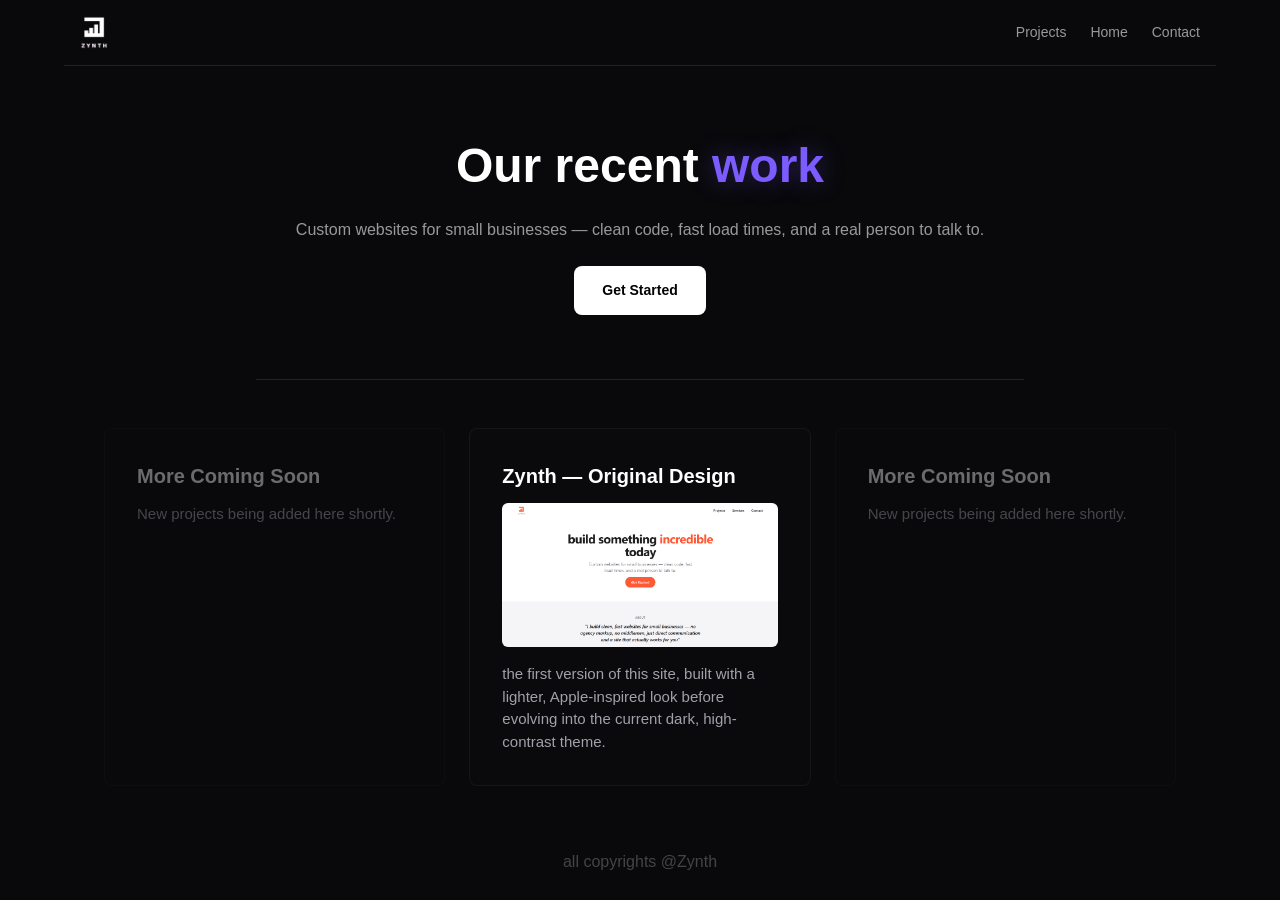
==== myfirstcss/project.html @ bb1912ef "Add files via upload" ====
<!doctype html>
<html lang="en">
  <head>
    <meta charset="UTF-8" />
    <meta name="viewport" content="width=device-width, initial-scale=1.0" />
    <meta
      name="description"
      content="Explore sample Webforge website outcomes for service, trade, health, and consulting businesses."
    />
    <title>Zynth</title>
    <link rel="icon" href="zynth-logo-white.png" type="image/svg+xml" />
    <link rel="manifest" href="site.webmanifest" />
<link rel="stylesheet" href="style.css">
<link rel="stylesheet" href="js.js">
  </head>
  <body>
        <div class="top">
    <img src="zynth-logo-white.png" alt="zynth">
    <nav>  
  <a href="project.html">Projects</a>
  <a href="index.html">Home</a>
  <a href="getstarted.html">Contact</a>
  </nav>
  </div>

     <div class="hero">
    <h1>Our recent  <span class="accent">work</span> </h1>
    <p>Custom websites for small businesses — clean code, 
fast load times, and a real person to talk to.</p>
<a href="getstarted.html" class="btn">Get Started</a>
   </div>
<div class="fade-in">
<div class="cards">
    <div class=" card1 card1--muted">
    <h3>More Coming Soon</h3>
    <p>New projects being added here shortly.</p>
    </div>

  <div class="card1">
  <h3>Zynth — Original Design</h3>
  <img src="project.png" alt="project">
      <p>the first version of this site, built with a lighter, Apple-inspired look before evolving into the current dark, high-contrast theme.</p>
      </div>
        <div class=" card1 card1--muted">
    <h3>More Coming Soon</h3>
    <p>New projects being added here shortly.</p>
</div>
</div>
<footer class="footer">
    <p> all copyrights @Zynth</p>
   </footer>
   <script>
    const faders = document.querySelectorAll('.fade-in')
    const observer = new IntersectionObserver((entries) => {
      entries.forEach(entry => {
        if(entry.isIntersecting) {
          entry.target.classList.add('visible');

        }
      })
        
      }, { threshold:0.15});
      faders.forEach(el => observer.observe(el))
        
   </script>
  </body>
</html>
---- myfirstcss/style.css ----
body {
  margin: 0;
  background-color: #09090b;
  color: #FFFFFF;
  font-family: Arial, sans-serif;
  line-height: 1.5;
}


.top {
  display: flex;
  justify-content: space-between;
  align-items: center;
  max-width: 1120px;
  margin: 0 auto;
  padding: 16px;
  border-bottom: 1px solid #222;
}

.top img {
  width: 28px;
}

.top nav {
  display: flex;
  gap: 24px;
}

.top a {
  color: #999999;
  text-decoration: none;
  font-size: 14px;
  transition: color 0.2s ease;
}
.top a.active{
  color: #FFFFFF;
}
.top a:hover {
  color: #FFFFFF;
}


.hero {
  text-align: center;
  max-width: 720px;
  margin: 0 auto;
  padding: 64px 24px;
  border-bottom: 1px solid #222;
}

.hero h1 {
  font-size: 48px;
  font-weight: 700;
  margin: 0 0 16px 0;
}

.accent {
  color: #7C5CFF;
  text-shadow: 0 0 24px rgba(124, 92, 255, 0.35);
}

.hero p {
  color: #999999;
  font-size: 16px;
  margin: 0 0 24px 0;
}


.btn {
    display: inline-block;
    font-size: 14px;
    font-weight: 600;
    color: #030303;
    background-color: #FFFFFF;
    border: none;
    border-radius: 8px;
    padding: 14px 28px;
    cursor: pointer;
 box-sizing: border-box;
    transition: background-color 0.2s ease, transform 0.2s ease;
    text-decoration: none;
}

.btn:hover {
  background-color: #7C5CFF;
  color: #FFFFFF;
  transform: translateY(-2px);
}

.btn:active {
  transform: scale(0.96);
}


.about {
  text-align: center;
  padding: 64px 24px;
  background-color: #121214;
  border-bottom: 1px solid #222;
}

.about h2 {
  font-size: 12px;
  text-transform: uppercase;
  color: #999999;
  margin: 0 0 16px 0;
}

.about p {
  max-width: 560px;
  margin: 0 auto;
  font-size: 18px;
  color: #FFFFFF;
}


.pricing {
  max-width: 1120px;
  margin: 0 auto;
  padding: 64px 24px;
  text-align: center;
}

.pricing h2 {
  font-size: 32px;
  font-weight: 700;
  margin: 0 0 48px 0;
}

.card-group {
  display: grid;
  grid-template-columns: repeat(auto-fit, minmax(280px, 1fr));
  gap: 16px;
}

.card {
  display: flex;
  flex-direction: column;
  align-items: flex-start;
  text-align: left;
  padding: 24px;
  background-color: #0A0A0A;
  border: 1px solid #222;
  border-radius: 12px;
  transition: transform 0.2s ease, border-color 0.2s ease;
}

.card:hover {
transform: translateY(-8px) scale(1.02);
  border-color: #7C5CFF;
  background-color: #0D0D0D;
  box-shadow: 0 0 0 1px rgba(124, 92, 255, 0.3), 0 20px 40px rgba(0, 0, 0, 0.4);
}

.card--featured {
  background-color: #0D0D0D;
  border-color: #7C5CFF;
}

.card h3 {
  font-size: 12px;
  text-transform: uppercase;
  color: #999999;
  margin: 0 0 8px 0;
}

.card-price {
  font-size: 36px;
  font-weight: 700;
  margin: 0 0 16px 0;
}
.card .card-price { /* NEW — just added to win the specificity fight */
  font-size: 36px;
  font-weight: 700;
}

.card-desc {
  font-size: 14px;
  color: #999999;
  margin: 0 0 24px 0;
}

.badge {
  display: inline-block;
  font-size: 11px;
  font-weight: 700;
  color: #7C5CFF;
  background-color: rgba(124, 92, 255, 0.15);
  border-radius: 100px;
  padding: 4px 10px;
  margin-bottom: 16px;
}

.card .btn {
  width: 100%;
  text-align: center;
  margin-top: auto;
}
@media (max-width: 640px) {
  .hero h1 {
    font-size: 32px;
  }
}
.footer{
  color: #444;
  display: flex;
  flex-direction: column;
  align-items: center;

}
.fade-in{
  opacity: 0;
  transform: translateY(24px);
  transition: opacity 0.6s ease-out, transform 0.6s ease-out ;

}
.fade-in.visible{
opacity: 1;
transform: translateY(0);
}
/* project */
.cards{
  display: flex;
  flex-wrap: wrap;          
  gap: 24px;                 
  max-width: 1120px;         
  margin: 48px auto;         
  padding: 0 24px;
  box-sizing: border-box;
}

.card1{
  flex: 1 1 calc(33.333% - 16px); 
  display: flex;
  flex-direction: column;
  align-items: flex-start;
  text-align: left;
  padding: 32px;
  box-sizing: border-box;
  
  background-color: #0A0A0C; 
  border-radius: 8px;
  border: 1px solid rgba(255, 255, 255, 0.05); 
  
  transition: transform 0.2s ease, border-color 0.2s ease, box-shadow 0.2s ease;
}
.card1:hover {
  transform: translateY(-8px) scale(1.02);
  border-color: #7C5CFF;
  background-color: #0D0D0D;
  box-shadow: 0 0 0 1px rgba(124, 92, 255, 0.3), 0 20px 40px rgba(0, 0, 0, 0.4);
}
.card1 h3{
   margin: 0 0 12px;
  font-size: 20px;
  font-weight: 600;
  color: #FFFFFF;
}
.card1 p{
    margin: 0;
  font-size: 15px;
  line-height: 1.5;
  color: #A1A1AA;   
}
@media (max-width: 768px) {
  .card1 {
    flex: 1 1 calc(50% - 12px); 
  }
}

@media (max-width: 480px) {
  .cards {
    gap: 16px;          
  }
  .card1 {
    flex: 1 1 100%; 
    padding: 24px;
  }
}
.card1 img {
  width: 100%;
  border-radius: 6px;
  margin-bottom: 16px;
  display: block;
}

.card1--muted {
  opacity: 0.4;
  transition: 0.2s ease-in-out;
}
.card1--muted:hover {
  opacity: 0.6;
  transform: none;
  box-shadow: none;
  border-color: rgba(255, 255, 255, 0.05);
}
/* get started */
.contact-section {
  max-width: 1120px;
  margin: 0 auto;
  padding: 64px 24px 120px;
  box-sizing: border-box;
}

.contact-card {
  max-width: 580px;          
  margin: 0 auto;
  background-color: #0A0A0C; 
  border: 1px solid rgba(255, 255, 255, 0.05); 
  border-radius: 20px;
  padding: 40px;
  text-align: center;
}

.contact-card h2 {
  margin: 0 0 12px;
  font-size: 32px;
  font-weight: 700;
  letter-spacing: -0.02em;
  color: #FFFFFF;
}

.contact-card p {
  margin: 0 0 32px;
  font-size: 15px;
  line-height: 1.5;
  color: #A1A1AA;            
}


.contact-form {
  display: flex;
  flex-direction: column;
  gap: 16px;                 
}

.contact-form input,
.contact-form textarea {
  width: 100%;
  box-sizing: border-box;
  padding: 14px 16px;
  background-color: #121214; 
  border: 1px solid rgba(255, 255, 255, 0.08);
  border-radius: 10px;
  color: #FFFFFF;
  font-family: inherit;
  font-size: 15px;
  outline: none;             
  
  transition: border-color 0.2s ease, background-color 0.2s ease;
}

.contact-form input:focus,
.contact-form textarea:focus {
  border-color: rgba(147, 51, 234, 0.6); 
  background-color: #16161A;
}

.contact-form .btn {
  margin-top: 8px;
  width: 100%;
  cursor: pointer;
}
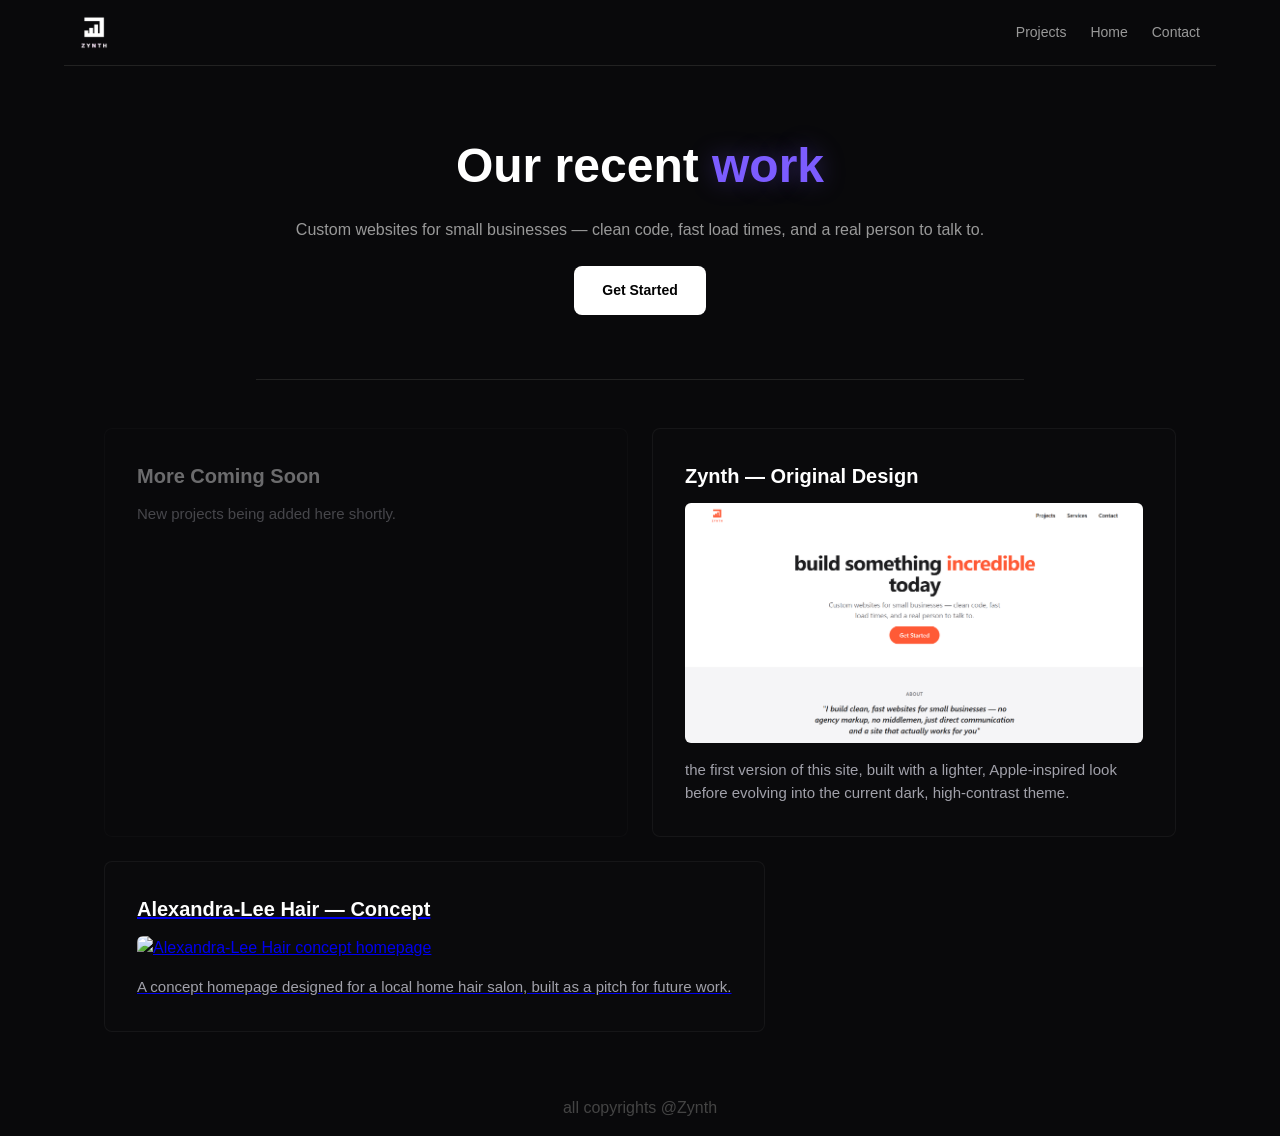
==== commit 34c081bc: "Update project.html" ====
--- a/myfirstcss/project.html
+++ b/myfirstcss/project.html
@@ -41,10 +41,13 @@
   <img src="project.png" alt="project">
       <p>the first version of this site, built with a lighter, Apple-inspired look before evolving into the current dark, high-contrast theme.</p>
       </div>
-        <div class=" card1 card1--muted">
-    <h3>More Coming Soon</h3>
-    <p>New projects being added here shortly.</p>
+      <a href="https://alexandra-lee.netlify.app">
+<div class="card1">
+  <h3>Alexandra-Lee Hair — Concept</h3>
+   <img src="Screenshot 2026-09-27 004618.png" alt="Alexandra-Lee Hair concept homepage">
+  <p>A concept homepage designed for a local home hair salon, built as a pitch for future work.</p>
 </div>
+      </a>
 </div>
 <footer class="footer">
     <p> all copyrights @Zynth</p>
